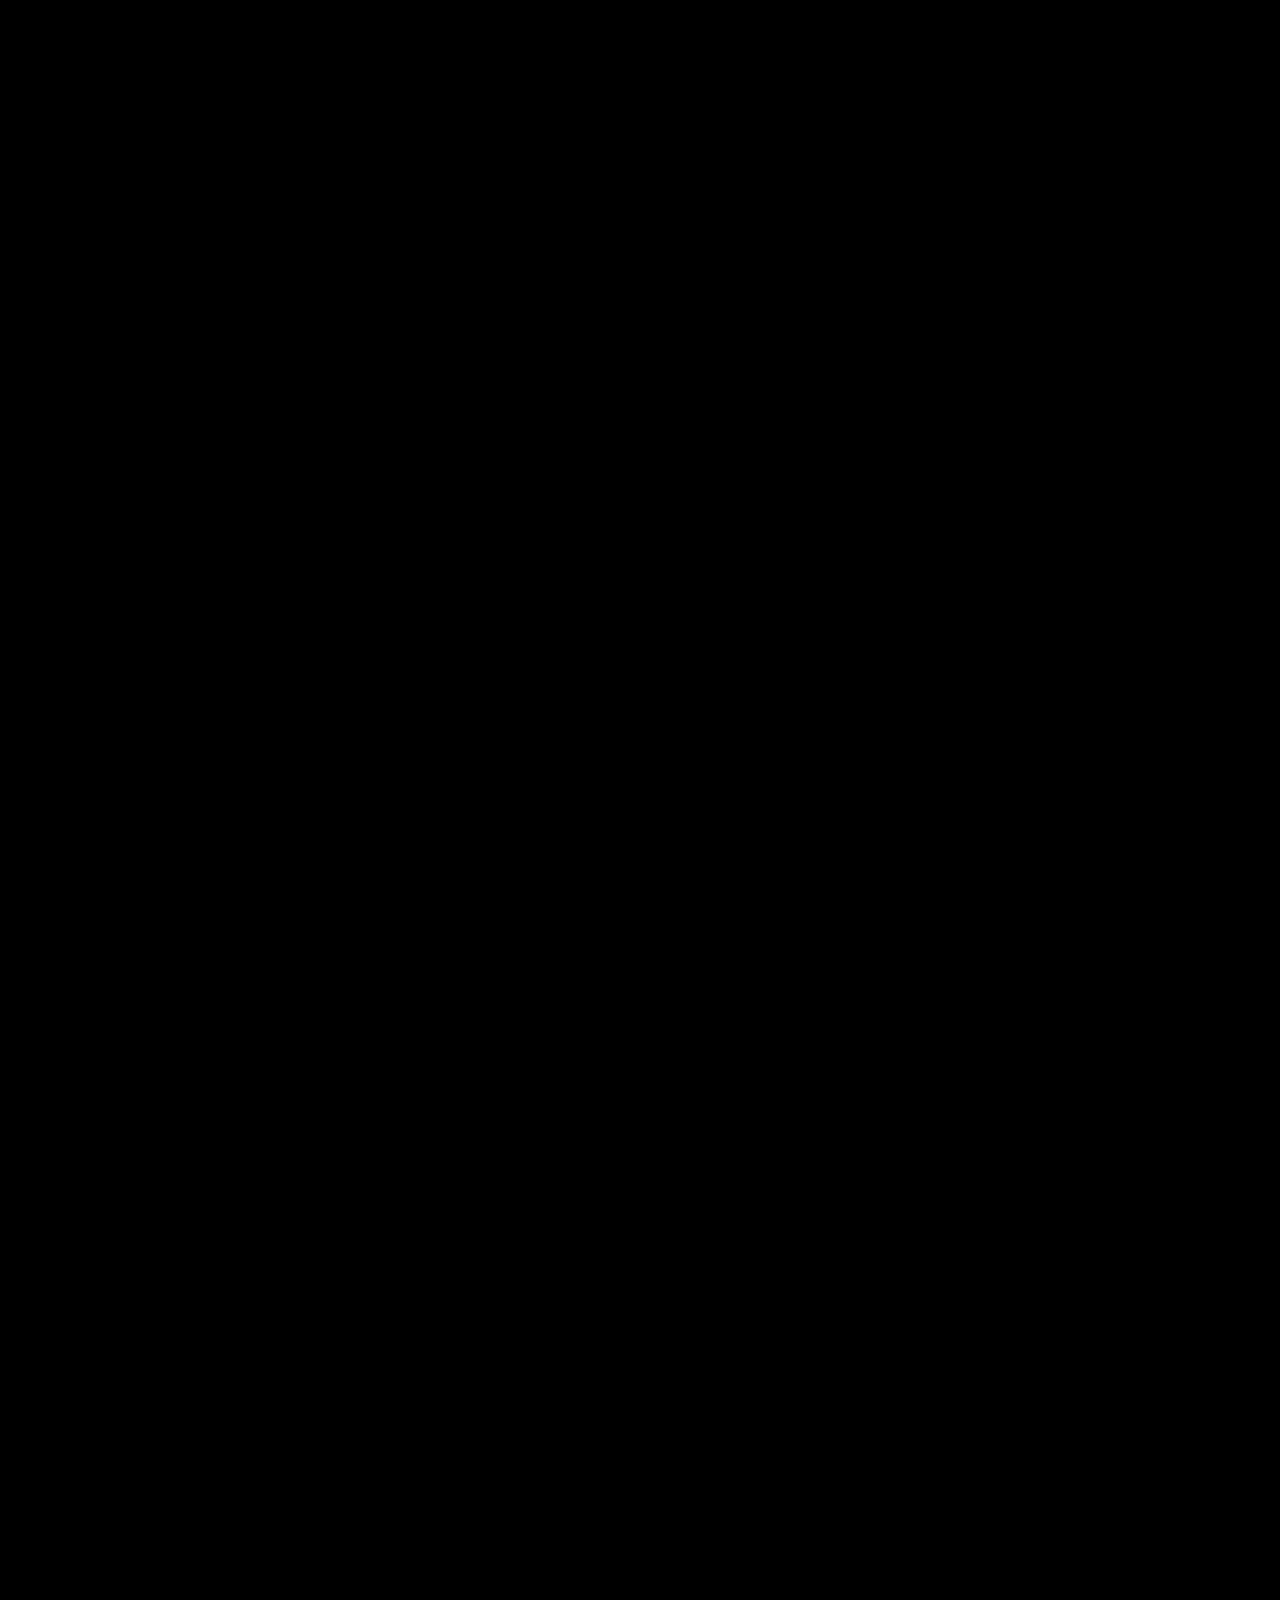
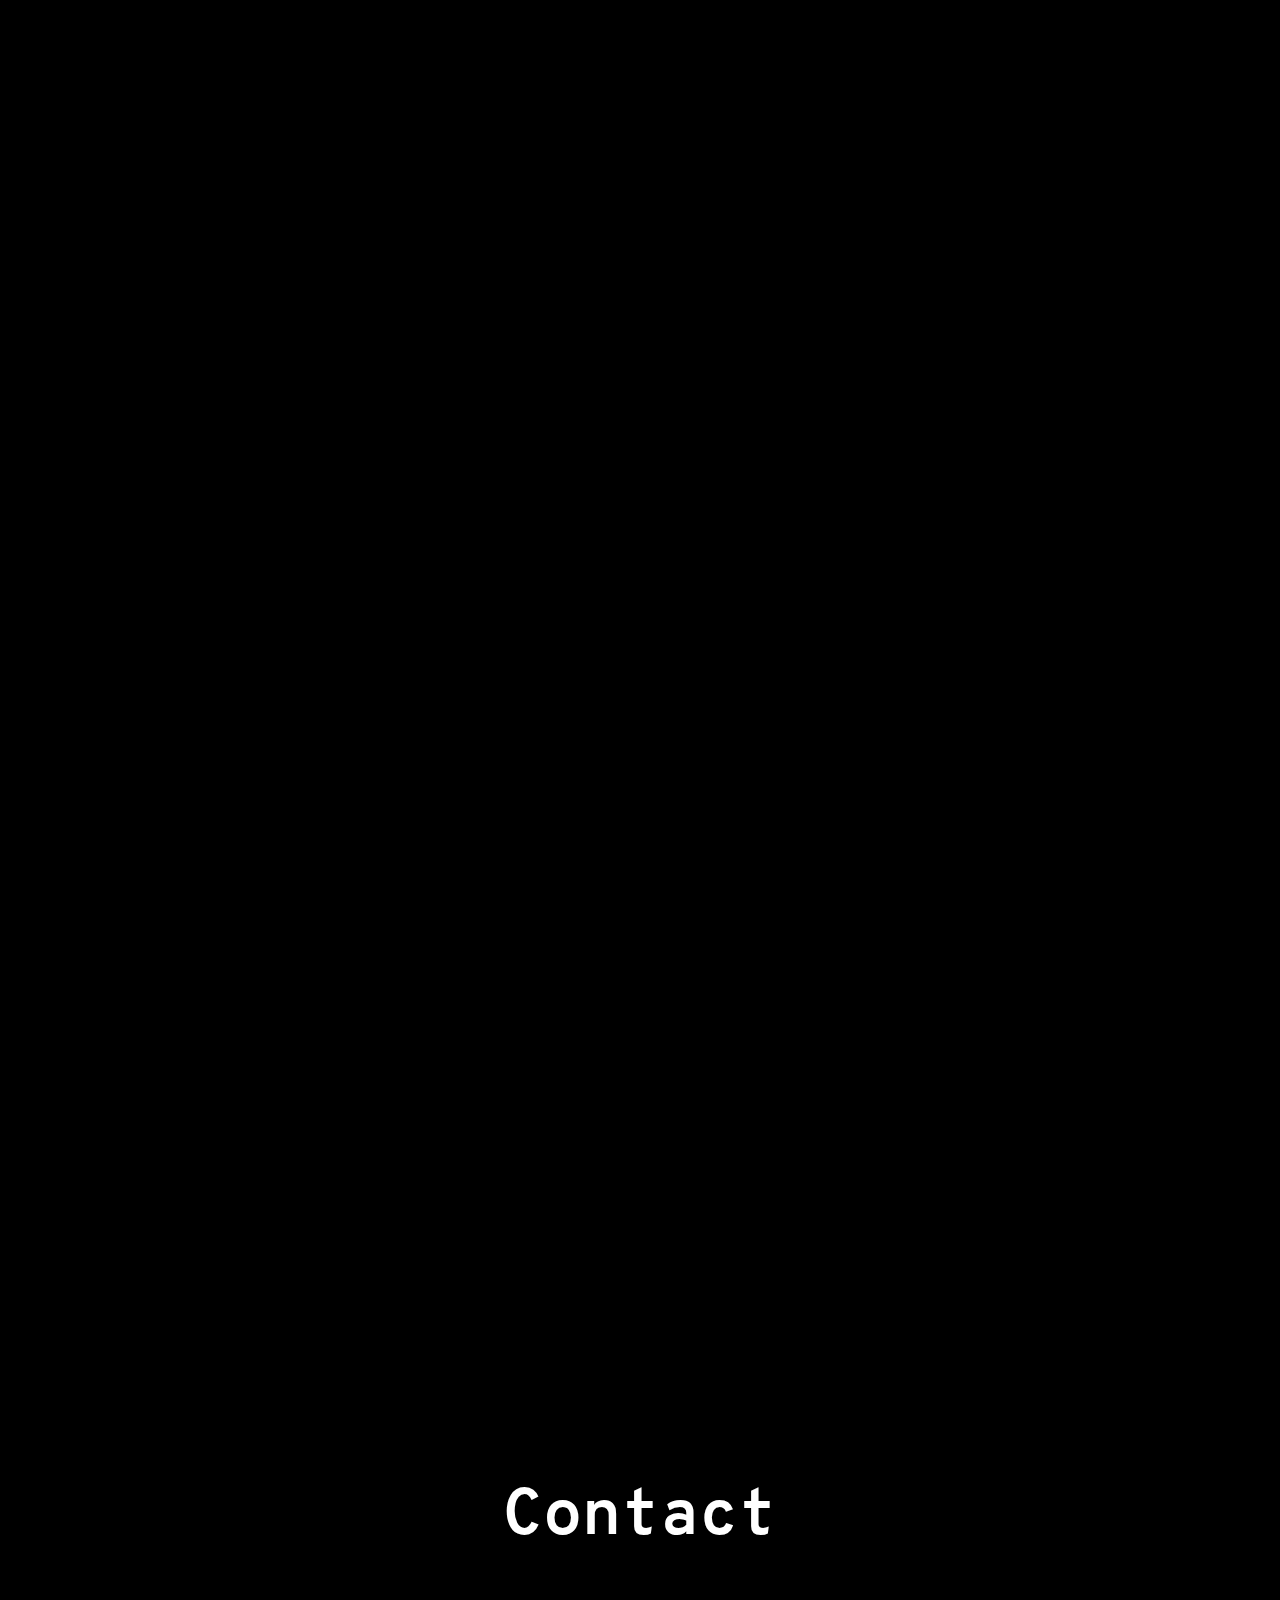
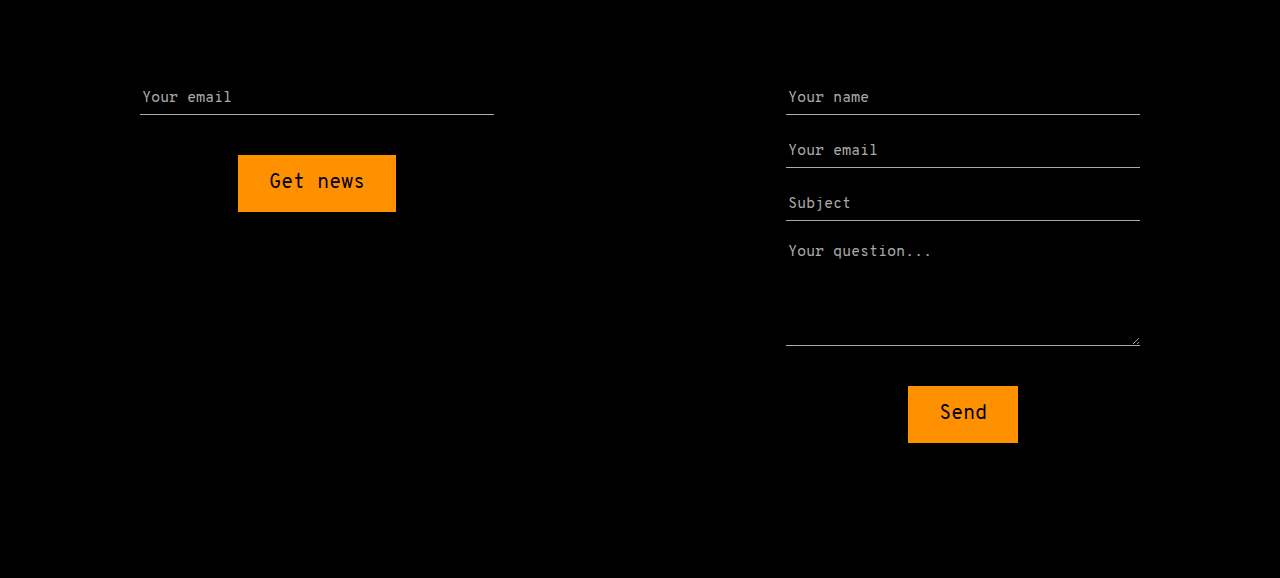
==== index.html @ 6a1fcbd5 "initial commit" ====
<!DOCTYPE html>
<html lang="en">
<head>
    <meta charset="UTF-8">
    <meta name="viewport" content="width=device-width, initial-scale=1.0">
    <title>NON_STOP</title>
    <link rel="stylesheet" href="./css/style.css">
    <link rel="stylesheet" href="./css/font.css">
    <link rel="stylesheet" href="./css/aos.css">
</head>
<body>
    <header id="home">
        <div class="video">
            <video src="./video_pozadi.mp4" autoplay muted></video>
            <div class="background">
                <div class="overlay">
                    <nav class="menu">
                        <a href="#home">NON_STOP</a>
                        <ul>
                            <li><a href="#about">About_it</a></li>
                            <li><a href="#preorder">Preorder</a></li>
                            <li><a href="#contact">Contact</a></li>
                        </ul>
                    </nav>
                    <div>
                        <h1 data-text="NON_STOP">NON_STOP</h1>
                        <h2>Do it <span class="orange">now</span>, sleep <span class="orange">tomorrow</span></h2>
                    </div>
                    <a href="#about" class="scroll"><img src="./img/left_thin_white.svg"></a>
                </div>
            </div>
        </div>
    </header>

    <main id="about">
        <section class="first">
            <h2 data-aos="fade-zoom-in" data-aos-duration="1000">About_the_coffee</h2>
            <div class="content">
                <img src="./img/coffee-bean.jpg" alt="Coffee beans" data-aos="fade-right" data-aos-duration="1000">
                <div class="text" data-aos="fade-left" data-aos-duration="1000">
                    <p>We are using new kind of tropical <span class="orange">coffee beans</span>. This type of beans is from an as yet <span class="orange">undiscovered rainforest</span>. We do not add <span class="orange">back chemistry</span> to them. This means that we only harvest and pack them.</p>
                </div>
            </div>
            <div class="content reverse">
                <img src="./img/coffee-cup.jpg" alt="Coffee beans" data-aos="fade-left" data-aos-duration="1000">
                <div class="text" data-aos="fade-right" data-aos-duration="1000">
                    <p>Thanks to its specific origin, the coffee has a <span class="orange">special taste</span>. The full <span class="orange">taste</span> and specific <span class="orange">aroma</span> of this coffee are <span class="orange">fully natural</span>. Right after the first tasting, you will feel like you are from <span class="orange">another world</span>. Not to mention the amazing smell...</p>
                </div>
            </div>
        </section>
        <section id="preorder">
            <h2 data-aos="fade-zoom-in" data-aos-duration="1000">Preorder</h2>
            <div class="content">
                <img src="./img/coffee-bean.jpg" alt="" data-aos="fade-right" data-aos-duration="1000">
                <div class="text" data-aos="fade-left" data-aos-duration="1000">
                    <p class="orange">Special offer</p>
                    <p>Preorder it now and get <span class="orange">free one</span></p>
                    <a href="./preorder.html">Buy_Now</a>
                </div>
            </div>
        </section>
    </main>

    <footer id="contact">
        <h2>Contact</h2>
        <div class="forms">
            <div class="subscribe">
                <input type="text" placeholder="Your email">
                <a href="./index.html">Get news</a>
            </div>
            <div class="form">
                <form>
                    <input type="text" placeholder="Your name">
                    <input type="text" placeholder="Your email">
                    <input type="text" placeholder="Subject">
                    <textarea placeholder="Your question..."></textarea>
                    <a href="./index.html">Send</a>
                </form>
            </div>
        </div>
    </footer>

    <script src="https://code.jquery.com/jquery-3.5.1.js" integrity="sha256-QWo7LDvxbWT2tbbQ97B53yJnYU3WhH/C8ycbRAkjPDc=" crossorigin="anonymous"></script>
    <script src="./app.js"></script>
    <script src="./aos.js"></script>
    <script type="text/javascript">
        AOS.init();
    </script>
</body>
</html>
---- css/style.css ----
html, body { margin: 0; padding: 0; scroll-behavior: smooth;}

body {
    background-color: black;
    font-family: "Overpass";
}

*:focus {
    outline: 0px;
    outline-offset: 0px;
}

body > div {
    display: none;
}

::-webkit-scrollbar {
    display: none;
}

::-moz-progress-bar {
    display: none;
}

.video, video {
    position: relative;
    width: 100%;
    height: 100vh;
    margin: 0;
    padding: 0;
}

video {
    width: 100vw;
    opacity: 1;
    animation: video .5s 30s forwards linear;
}

.background {
    position: absolute;
    top: 0;
    left: 0;
    width: 100%;
    height: 100vh;
    background-position: center;
    background-image: none;
    background-size: contain;
    overflow: hidden;
    animation: background .5s 29.5s forwards linear;
}

.overlay {
    width: 100%;
    height: 100%;
    content: "";
    position: absolute;
    top: 0;
    left: 0;
    background-color: #0000007b;
    display: flex;
    justify-content: center;
    align-items: center;
    opacity: 0;
    animation: overlay 1s linear forwards;
    z-index: 10;
}

.overlay div {
    display: flex;
    justify-content: center;
    align-items: center;
    flex-direction: column;
    height: 100%;
    overflow: hidden;
}

.overlay h1 {
    position: relative;
    margin: 0;
    color: white;
    letter-spacing: 20px;
    font-size: 7em;
    text-align: center;
    font-weight: 700;
    transform: translateX(-150%);
    animation: nadpis .5s 1s ease-in forwards;
}

.overlay h2 {
    position: relative;
    margin: 0;
    color: white;
    letter-spacing: 5px;
    font-size: 1.5em;
    text-align: center;
    font-weight: 400;
    transform: translateX(-150%);
    animation: nadpis .5s 6s ease-in forwards;
}


.overlay h1::after {
    content: "NON_STOP";
    position: absolute;
    bottom: -37%;
    left: 0%;
    height: 100%;
    width: 100%;
    line-height: 50px;
    overflow: hidden;
    color: transparent;
    -webkit-text-stroke-width: 1px;
    -webkit-text-stroke-color: white;
    opacity: 0;
    animation: stroke1 2.3s 1.8s ease-out forwards alternate 2;
}

.overlay h1::before {
    content: "NON_STOP";
    position: absolute;
    bottom: -49%;
    left: 0%;
    height: 100%;
    width: 100%;
    line-height: 5px;
    overflow: hidden;
    color: transparent;
    -webkit-text-stroke-width: 1px;
    -webkit-text-stroke-color: white;
    opacity: 0;
    animation: stroke2 2.3s 1.8s ease-out forwards alternate 2;
}

.scroll {
    position: absolute;
    left: 50%;
    bottom: 10%;
    opacity: 0;
    transform: translateX(-50%);
    animation: scroll .3s 3s ease-in forwards;
}

.scroll img {
    height: 50px;
    width: 50px;
    transform: rotate(-90deg);
    animation: scroll2 3s 3s ease-in-out infinite;
}

.menu {
    position: fixed;
    top: 0;
    left: 0;
    width: 100%;
    height: auto;
    display: flex;
    justify-content: space-between;
    align-items: center;
    background-color: #00000086;
    transform: translateY(-100%);
    animation: menu .3s 2s ease-in forwards;
}

.menu > a {
    color: white;
    text-decoration: none;
    padding: 40px 50px;
    margin-left: 100px;
}

.menu ul {
    display: flex;
    justify-content: space-between;
    align-items: center;
    margin: 0;
    padding: 0;
    margin-right: 100px;
}

.menu li {
    margin: 0;
    padding: 0;
    height: 100%;
    list-style: none;
}

.menu ul li a {
    color: white;
    text-decoration: none;
    padding: 45px 50px;
}

.menu a {
    font-size: 1.5em;
    position: relative;
    transition: .3s .2s;
    z-index: 2;
    font-weight: 300;
    -webkit-text-stroke-color: transparent;
    transform: scale(1);
}

.menu a::before {
    position: absolute;
    left: 0px;
    top: 50%;
    width: 0%;
    height: 2px;
    content: "";
    background-color: #ffffff;
    z-index: -1;
}

.menu a:hover {
    font-weight: 900;
    -webkit-text-stroke-color: black;
    -webkit-text-stroke-width: 1.2px;
}

.menu a:hover::before {
    animation: button .5s linear forwards;
}



/* Main */

section {
    max-width: 1500px;
    width: 100%;
    margin: auto;
    display: flex;
    justify-content: center;
    align-items: center;
    flex-direction: column;
}

section h2 {
    color: white;
    font-size: 4em;
    padding: 50px 0px;
    transition: .3s ease-out;
}

.content {
    width: 100%;
    display: flex;
    justify-content: center;
    align-items: center;
    flex-direction: row;
}

.reverse {
    flex-direction: row-reverse;
}

.content img {
    max-width: 750px;
    width: 100%;
}

.content .text {
    max-width: 750px;
    width: 100%;
    height: 100%;
    display: flex;
    justify-content: center;
    align-items: center;
    flex-direction: column;
}

.content .text p {
    color: white;
    font-size: 20px;
    font-weight: 300;
    line-height: 40px;
    max-width: 70%;
}

.orange {
    font-weight: 700;
    color: #ff9100;
}

#preorder .text > .orange {
    font-weight: 700;
    color: #ff9100;
    font-size: 50px;
    line-height: 10px;
}

.text a {
    padding: 15px 60px;
    background-color: #ff9100;
    color: black;
    text-decoration: none;
    font-size: 30px;
    border: 1px solid transparent;
    transition: .4s;
}

.text a:hover {
    background-color: transparent;
    color: white;
    border: 1px solid #ff9100;
}


/* Footer */

footer {
    display: flex;
    justify-content: center;
    align-items: center;
    flex-direction: column;
    padding-bottom: 15vh;
}

footer h2 {
    color: white;
    font-size: 4em;
    padding: 50px 0px;
    transition: .3s ease-out;
}

.forms {
    width: 1000px;
    display: flex;
    justify-content: space-between;
    align-items: flex-start;
    flex-direction: row;
}

.subscribe {
    display: flex;
    justify-content: center;
    align-items: center;
    flex-direction: column;
}

.form form {
    display: flex;
    justify-content: space-evenly;
    align-items: center;
    flex-direction: column;
}

.forms input, .forms textarea {
    width: 350px;
    height: 30px;
    border: none;
    background-color: transparent;
    color: white;
    font-family: "Overpass";
    margin: 0;
    margin-top: 20px;
    border-bottom: 1px solid #aaaaaa;
    font-size: 17px;
}

.forms input:focus {
    border-bottom: 1px solid white;
}

.forms textarea {
    height: 100px;
}

.forms input::placeholder, .forms textarea::placeholder {
    color: #aaaaaa;
    font-family: "Overpass";
    font-size: 15px;
}

.forms a {
    margin-top: 40px;
    padding: 15px 30px;
    background-color: #ff9100;
    color: black;
    text-decoration: none;
    font-size: 20px;
    border: 1px solid transparent;
    transition: .4s;
}

.forms a:hover {
    background-color: transparent;
    color: white;
    border: 1px solid #ff9100;
}


/* Preorder */

.preorder-site {
    overflow: auto;
    animation: none;
}

.preorder-site .overlay {
    animation: overlay .5s forwards;
}

.preorder-site .overlay h1::before, .preorder-site .overlay h1::after {
    display: none;
    animation: none;
}

.preorder-site .overlay h1 {
    animation: nadpis .5s ease-in forwards;
}


.preorder-site .overlay h2 {
    animation: nadpis .5s .5s ease-in forwards;
}

.preorder-site .menu {
    transform: translateY(0%);
    animation: none;
}

.preorder-site .scroll {
    display: none;
}

.preorder-site .background {
    position: relative;
    height: 40vh;
    animation: background .5s 0s forwards linear;
    background-position: center !important;
    background-repeat: no-repeat;
}

.buynow h3 {
    color: white;
    font-size: 1.5em;
    letter-spacing: 5px;
    margin: 0;
    padding: -10px 0px;
    transition: .3s ease-out;
}

.buynow .text {
    height: 600px;
}

.buynow .text img {
    width: 300px;
}

.buynow .text p {
    font-size: 18px;
    text-align: center;
    padding: 0;
    margin: 0;
}

.buynow .text:hover {
    background-color: #ffffff15;
}

.buynow .membership {
    display: flex;
    justify-content: center;
    align-items: center;
    flex-direction: row;
    width: 100%;
}

.text button {
    margin: 0px 30px;
    padding: 15px 60px;
    background-color: #ff9100;
    color: black;
    text-decoration: none;
    font-size: 30px;
    border: 1px solid transparent;
    transition: .4s;
    outline-width: 0px;
    outline-offset: 0px;
    cursor: pointer;
    font-family: "Overpass";
}

.text button:hover {
    background-color: black;
    color: white;
    border: 1px solid #ff9100;
}

.membership button {
    padding: 15px 20px;
    font-size: 20px;
    background-color: #ff9100;
    color: black;
    text-decoration: none;
    border: 1px solid transparent;
    transition: .4s;
}

.membership button:hover {
background-color: black;
color: white;
border: 1px solid #ff9100;
}



/* Alert */

.alert {
    position: fixed;
    top: 50%;
    left: 50%;
    transform: translate(-50%, -50%);
    width: 100%;
    height: 100vh;
    display: none;
    justify-content: center;
    align-items: center;
    background-color: #000000a1;
    z-index: 20;
}

.alert div {
    width: 1000px;
    height: 500px;
    display: flex;
    justify-content: center;
    align-items: center;
    flex-direction: column;
    background-color: black;
    border: 3px solid #ff9100;
    z-index: 30;
}

.alert h2 {
    color: white;
    font-size: 4em;
    padding: 50px 0px;
    padding-bottom: 0px;
}

.alert p {
    font-size: 2em;
}

.alert-on {
    display: flex;
}


/* Animace */

@keyframes overlay {
    from {
        opacity: 0;
    }
    to {
        opacity: 1;
    }
}

@keyframes nadpis {
    from {
        transform: translateX(-150%);
    }
    to {
        transform: translateX(-0%);
    }
}

@keyframes stroke1 {
    0% {
        bottom: -37%;
        opacity: 0;
    }
    12% {
        bottom: -75%;
        opacity: .4;
    }
    100% {
        bottom: -75%;
        opacity: .4;
    }
}

@keyframes stroke2 {
    0% {
        bottom: -49%;
        opacity: 0;
    }
    12% {
        bottom: -115%;
        opacity: .2;
    }
    100% {
        bottom: -115%;
        opacity: .2;
    }
}

@keyframes button {
    0% {
        width: 0%;
    }
    50% {
        top: 50%;
        transform: translateY(-0%);
        width: 100%;
        height: 2px;
    }
    100% {
        top: 50%;
        transform: translateY(-50%);
        width: 100%;
        height: 100%;
    }
}

@keyframes menu {
    from {
        transform: translateY(-100%);
        opacity: 0;
    }
    to {
        transform: translateY(-0%);
        opacity: 1;
    }
}

@keyframes scroll {
    from {
        bottom: 10%;
        opacity: 0;
    }
    50% {
        opacity: .2;
    }
    to {
        bottom: 5%;
        opacity: 1;
    }
}

@keyframes scroll2 {
    0% {
        opacity: .5;
    }
    50% {
        opacity: 1;
    }
    100% {
        opacity: .5;
    }
}

@keyframes background {
    0% {
        background-image: none;
    }
    100% {
        background-image: url(../img/background.jpg);
    }
}

@keyframes video {
    0% {
        opacity: 1;
    }
    100% {
        opacity: 0;
    }
}
---- css/font.css ----
@font-face {
    font-family: "Overpass";
    font-weight: 400;
    font-style: normal;
    src: url(../font/OverpassMono-Regular.ttf);
}

@font-face {
    font-family: "Overpass";
    font-weight: 300;
    font-style: normal;
    src: url(../font/OverpassMono-Light.ttf);
}

@font-face {
    font-family: "Overpass";
    font-weight: 700;
    font-style: normal;
    src: url(../font/OverpassMono-Bold.ttf);
}
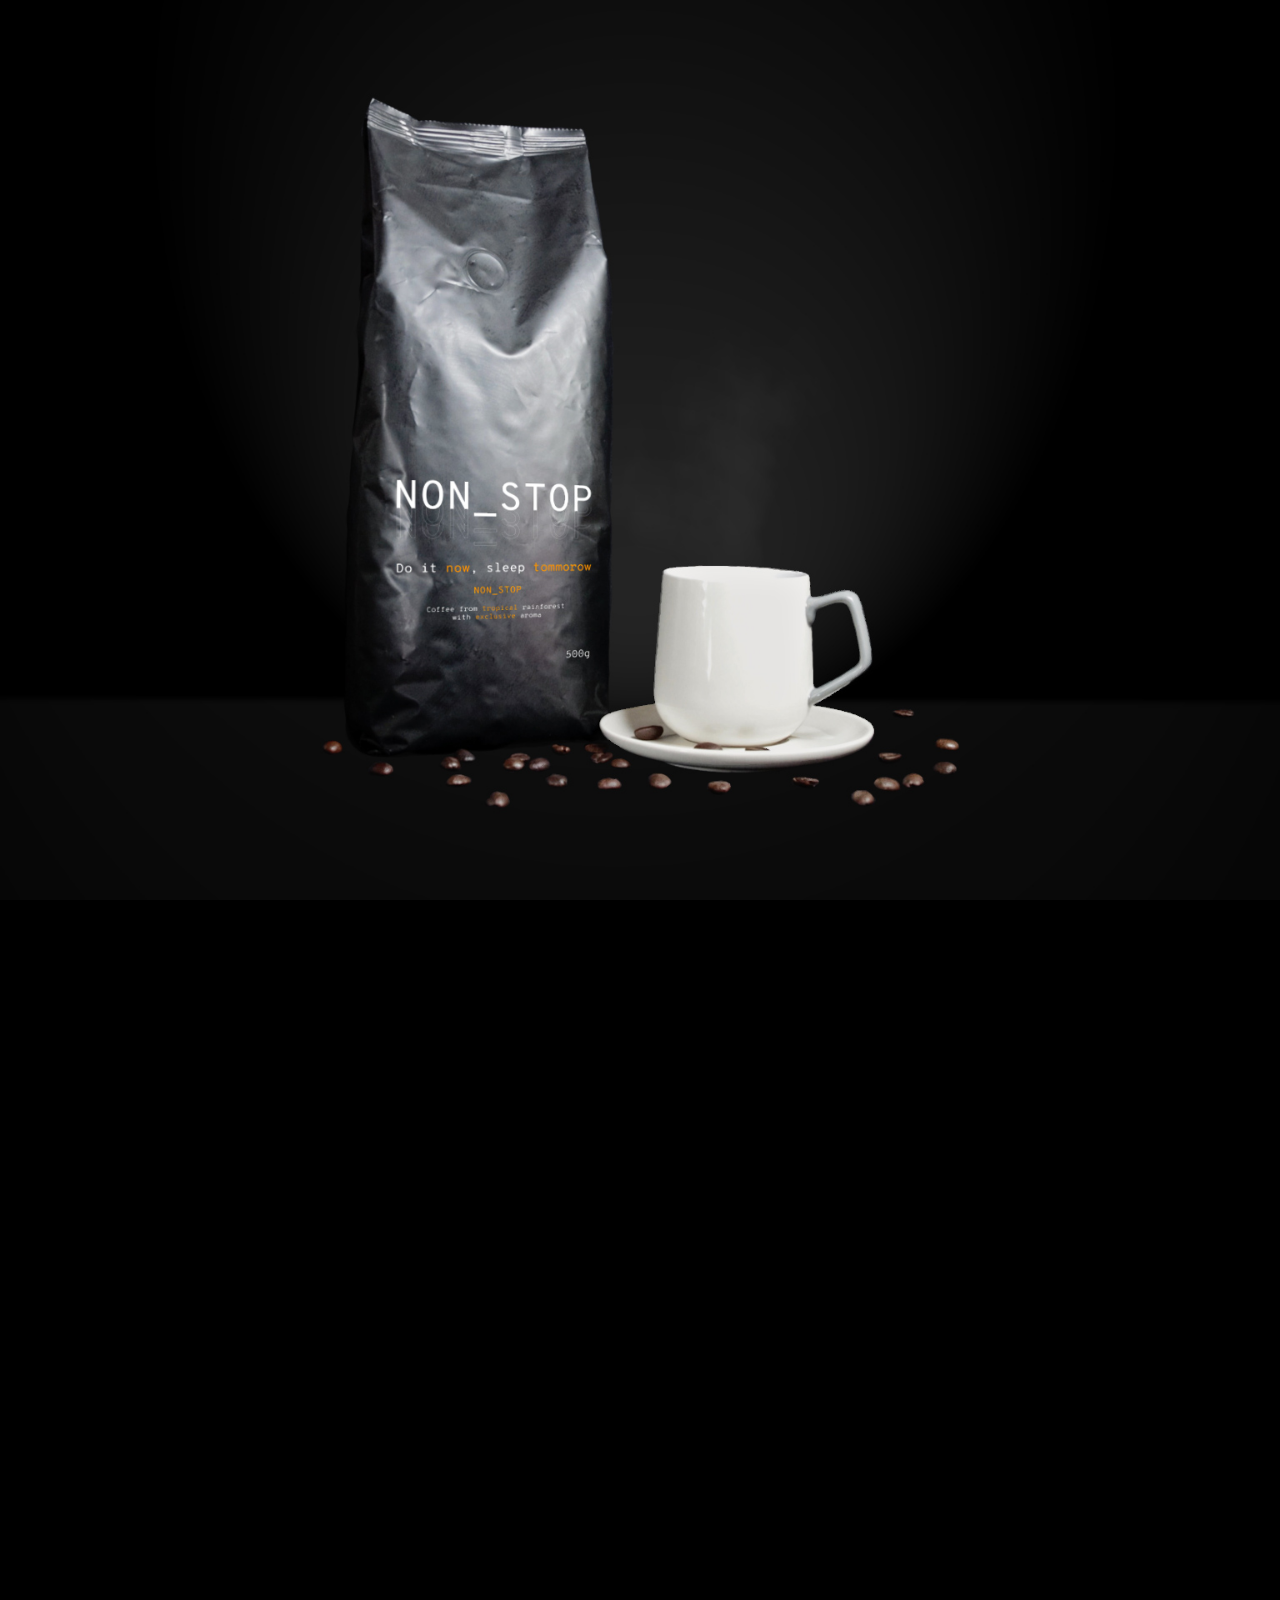
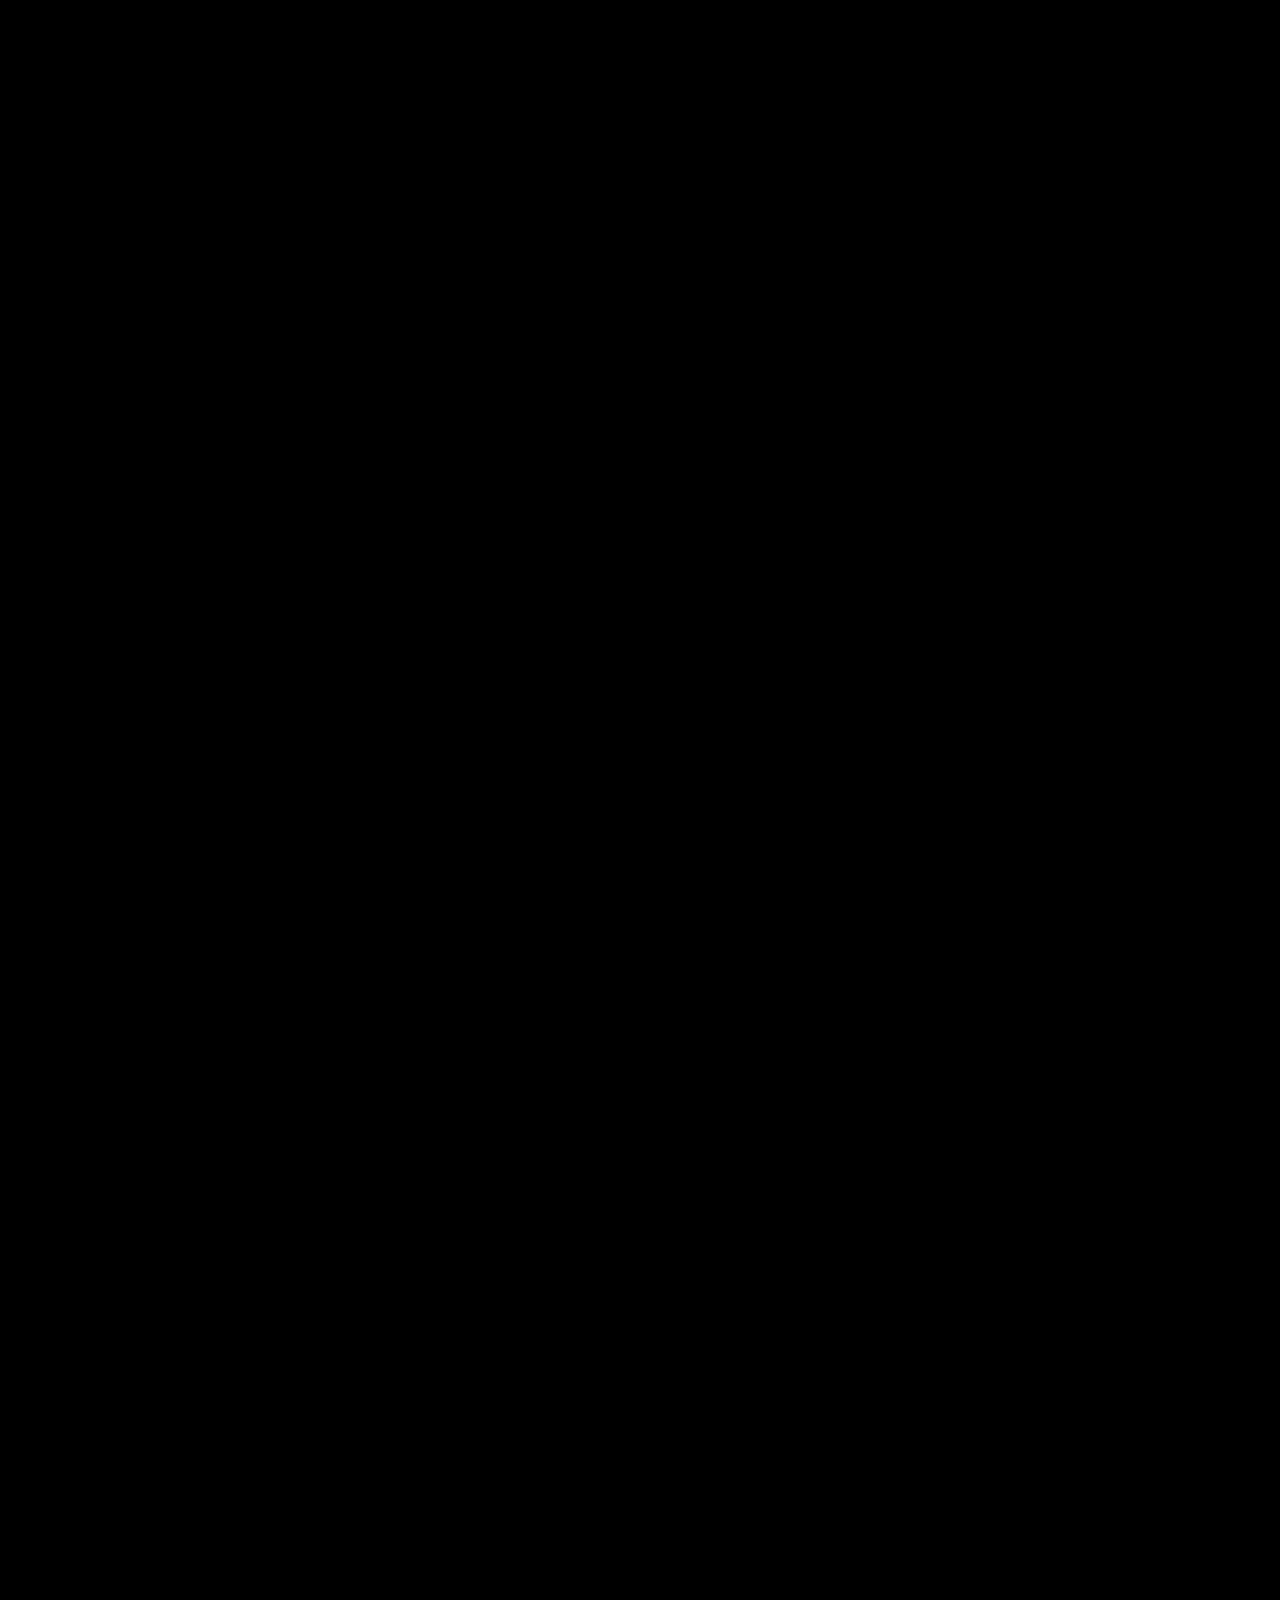
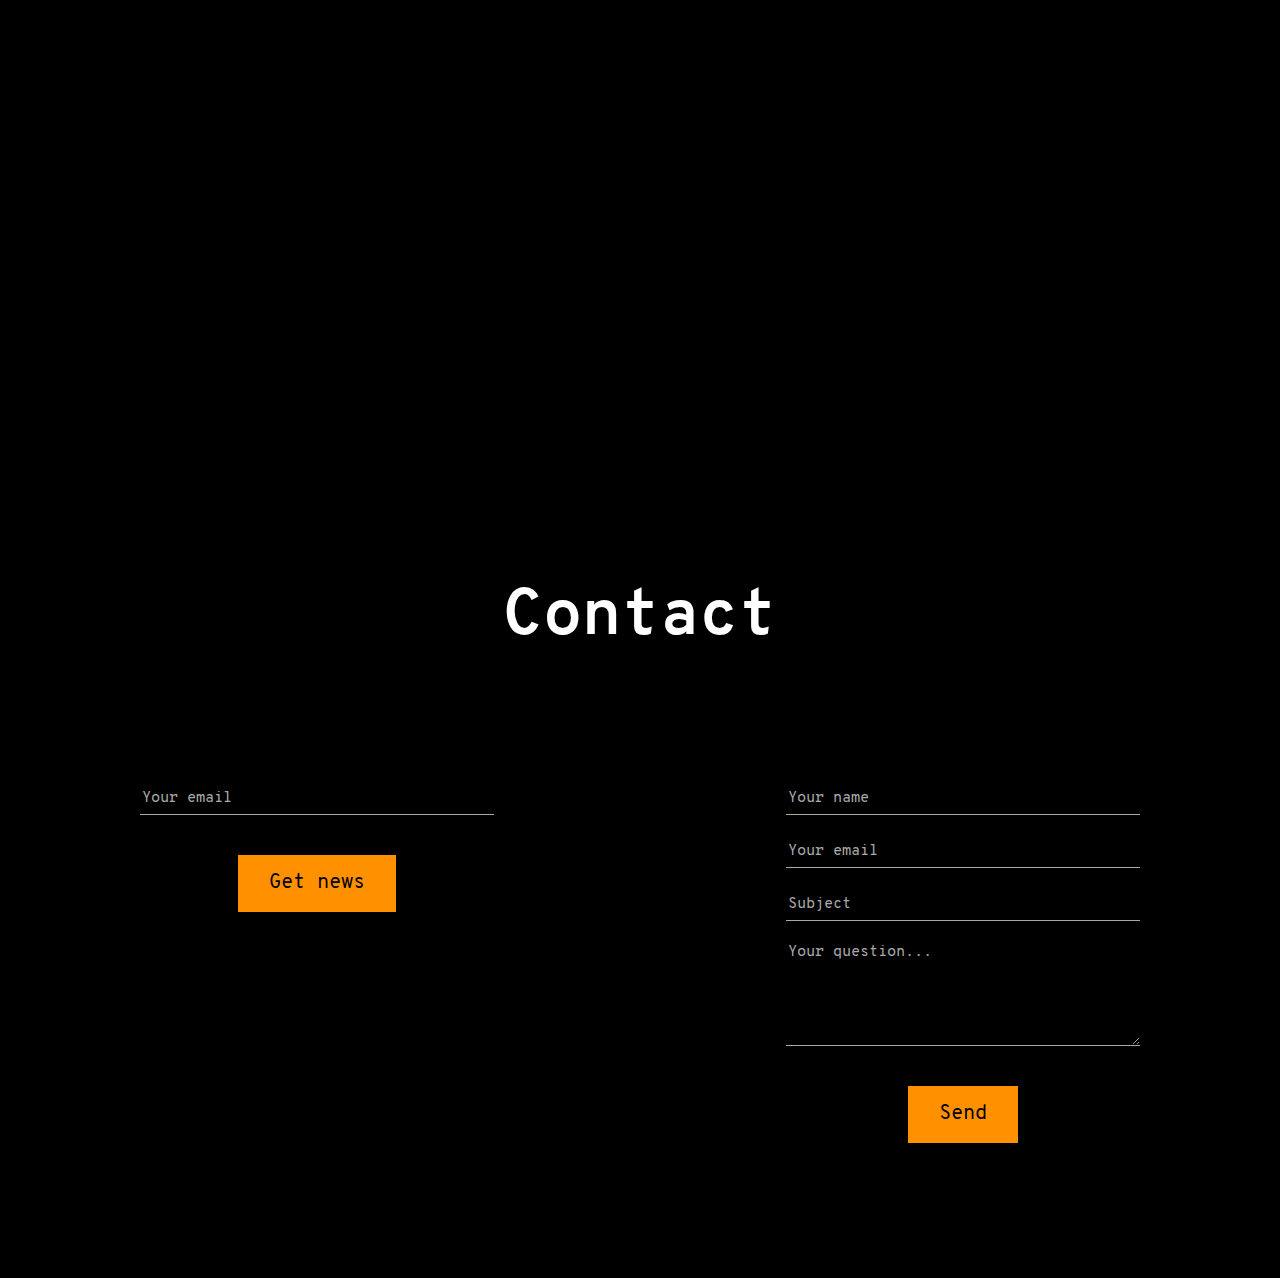
==== commit 5c1c7902: "new commit" ====
--- a/index.html
+++ b/index.html
@@ -10,8 +10,6 @@
 </head>
 <body>
     <header id="home">
-        <div class="video">
-            <video src="./video_pozadi.mp4" autoplay muted></video>
             <div class="background">
                 <div class="overlay">
                     <nav class="menu">
@@ -21,6 +19,11 @@
                             <li><a href="#preorder">Preorder</a></li>
                             <li><a href="#contact">Contact</a></li>
                         </ul>
+                        <div class="opener">
+                            <span></span>
+                            <span></span>
+                            <span></span>
+                        </div>
                     </nav>
                     <div>
                         <h1 data-text="NON_STOP">NON_STOP</h1>
@@ -29,10 +32,12 @@
                     <a href="#about" class="scroll"><img src="./img/left_thin_white.svg"></a>
                 </div>
             </div>
-        </div>
     </header>
 
     <main id="about">
+        <section class="video-main">
+            <iframe src="https://www.youtube.com/embed/IWZd8FN8UK4" frameborder="0" allow="accelerometer; clipboard-write; encrypted-media; gyroscope; picture-in-picture" allowfullscreen></iframe>
+        </section>
         <section class="first">
             <h2 data-aos="fade-zoom-in" data-aos-duration="1000">About_the_coffee</h2>
             <div class="content">
--- a/css/style.css
+++ b/css/style.css
@@ -22,31 +22,15 @@
     display: none;
 }
 
-.video, video {
-    position: relative;
-    width: 100%;
-    height: 100vh;
-    margin: 0;
-    padding: 0;
-}
-
-video {
-    width: 100vw;
-    opacity: 1;
-    animation: video .5s 30s forwards linear;
-}
-
 .background {
-    position: absolute;
-    top: 0;
-    left: 0;
     width: 100%;
     height: 100vh;
     background-position: center;
     background-image: none;
-    background-size: contain;
+    background-size: cover;
     overflow: hidden;
-    animation: background .5s 29.5s forwards linear;
+    background-image: url(../img/background.jpg);
+    background-repeat: no-repeat;
 }
 
 .overlay {
@@ -63,15 +47,6 @@
     opacity: 0;
     animation: overlay 1s linear forwards;
     z-index: 10;
-}
-
-.overlay div {
-    display: flex;
-    justify-content: center;
-    align-items: center;
-    flex-direction: column;
-    height: 100%;
-    overflow: hidden;
 }
 
 .overlay h1 {
@@ -235,6 +210,12 @@
     flex-direction: column;
 }
 
+.video-main iframe {
+    width: 100%;
+    height: 600px;
+    margin-top: 100px;
+}
+
 section h2 {
     color: white;
     font-size: 4em;
@@ -672,4 +653,454 @@
     100% {
         opacity: 0;
     }
+}
+
+
+
+@media only screen and (max-width: 1050px) {
+
+    .overlay h1 {
+        letter-spacing: 20px;
+        font-size: 5em;
+    }
+    
+    .overlay h2 {
+        letter-spacing: 5px;
+        font-size: 1.2em;
+    }
+    
+    .scroll img {
+        height: 40px;
+        width: 40px;
+    }    
+
+    .menu {
+        position: fixed;
+        width: 100vw;
+    }
+    
+    .menu > a {
+        padding: 30px 30px;
+        margin-left: 50px;
+    }
+    
+    .menu ul {
+        margin-right: 50px;
+    }
+        
+    .menu ul li a {
+        padding: 35px 30px;
+    }
+    
+    .menu a {
+        font-size: 1.2em;
+    }
+    
+    section {
+        max-width: 90%;
+        width: 100%;
+    }
+    
+    .video-main iframe {
+        width: 100%;
+        height: 500px;
+        margin-top: 100px;
+    }
+    
+    section h2 {
+        font-size: 2.5em;
+        padding: 20px 0px;
+    }
+        
+    .content img {
+        max-width: 50%;
+        width: 100%;
+    }
+    
+    .content .text {
+        max-width: 50%;
+        width: 100%;
+        height: 100%;
+    }
+    
+    .content .text p {
+        font-size: 15px;
+        line-height: 30px;
+        max-width: 80%;
+    }
+    
+    #preorder .text > .orange {
+        font-weight: 700;
+        color: #ff9100;
+        font-size: 30px;
+        line-height: 10px;
+    }
+    
+    .text a {
+        padding: 15px 40px;
+        font-size: 20px;
+    }    
+
+    
+    footer {
+        padding-bottom: 10vh;
+    }
+
+    footer h2 {
+        font-size: 2.5em;
+        padding: 30px 0px;
+    }
+
+    .forms {
+        width: 90%;
+        justify-content: space-around;
+    }
+
+    .form div {
+        width: 50%;
+    }
+
+    .forms input, .forms textarea {
+        width: 300px;
+        height: 30px;
+        margin-top: 20px;
+        font-size: 17px;
+    }
+
+    .forms textarea {
+        height: 100px;
+    }
+
+    .forms input::placeholder, .forms textarea::placeholder {
+        font-size: 15px;
+    }
+
+    .forms a {
+        margin-top: 40px;
+        padding: 10px 20px;
+        font-size: 18px;
+        border: 1px solid transparent;
+    }
+
+}
+
+
+@media only screen and (max-width: 770px) {
+
+    .overlay h1 {
+        letter-spacing: 30px;
+        font-size: 4em;
+    }
+    
+    .overlay h2 {
+        letter-spacing: 5px;
+        font-size: 1.2em;
+    }
+    
+    .scroll img {
+        height: 40px;
+        width: 40px;
+    }    
+
+    .menu {
+        position: fixed;
+        top: -35%;
+        width: 100vw;
+        height: 40%;
+        display: flex;
+        justify-content: center;
+        align-items: center;
+        flex-direction: column;
+        transition: .3s;
+    }
+
+    .open {
+        top: 0%;
+        transition: .3s;
+    }
+        
+    .menu ul {
+        margin-right: 0px;
+        display: flex;
+        justify-content: space-between;
+        align-items: center;
+        flex-direction: column;
+    }
+        
+    .menu ul li a {
+        font-size: 1.5em;
+        margin: 0;
+        padding: 10px 10px;
+    }
+
+    .menu li, .menu > a {
+        margin-bottom: 15px;
+    }
+    
+    .menu a {
+        font-size: 1.5em;
+        margin: 0;
+        padding: 10px 10px;
+        margin-top: 20px;
+    }
+
+    .opener {
+        position: relative;
+        margin-top: 80px;
+        display: flex;
+        justify-content: space-between;
+        align-items: center;
+        flex-direction: column;
+        width: 20vw;
+        height: 15px;
+    }
+
+    .opener span {
+        display: block;
+        width: 100%;
+        height: 2px;
+        background-color: #fff;
+        content: "";
+    }
+    
+    section {
+        max-width: 100%;
+        width: 100%;
+    }
+    
+    .video-main iframe {
+        width: 100%;
+        height: 500px;
+        margin-top: 100px;
+    }
+    
+    section h2 {
+        font-size: 2em;
+        padding: 20px 0px;
+    }
+        
+    .content img {
+        max-width: 50%;
+        width: 100%;
+    }
+    
+    .content .text {
+        max-width: 50%;
+        width: 90%;
+        height: 100%;
+    }
+    
+    .content .text p {
+        font-size: 15px;
+        line-height: 22.5px;
+        max-width: 80%;
+    }
+    
+    #preorder .text > .orange {
+        font-weight: 700;
+        color: #ff9100;
+        font-size: 30px;
+        line-height: 10px;
+    }
+    
+    .text a {
+        padding: 15px 40px;
+        font-size: 20px;
+    }    
+
+    
+    footer {
+        padding-bottom: 10vh;
+    }
+
+    footer h2 {
+        font-size: 2em;
+        padding: 30px 0px;
+    }
+
+    .forms {
+        width: 90%;
+        justify-content: center;
+        align-items: center;
+        flex-direction: column;
+    }
+
+    .forms div {
+        margin-bottom: 100px;
+    }
+
+    .forms input, .forms textarea {
+        width: 400px;
+        height: 30px;
+        margin-top: 20px;
+        font-size: 17px;
+    }
+
+    .forms textarea {
+        height: 100px;
+    }
+
+    .forms input::placeholder, .forms textarea::placeholder {
+        font-size: 15px;
+    }
+
+    .forms a {
+        margin-top: 40px;
+        padding: 10px 20px;
+        font-size: 18px;
+        border: 1px solid transparent;
+    }
+
+}
+
+@media only screen and (max-width: 500px) {
+
+    .overlay h1 {
+        letter-spacing: 20px;
+        font-size: 2.5em;
+    }
+    
+    .overlay h2 {
+        letter-spacing: 5px;
+        font-size: 0.9em;
+    }
+    
+    .scroll img {
+        height: 40px;
+        width: 40px;
+    }    
+
+    .menu {
+        position: fixed;
+        width: 100vw;
+        display: flex;
+        justify-content: center;
+        align-items: center;
+        flex-direction: column;
+    }
+        
+    .menu ul {
+        margin-right: 0px;
+        display: flex;
+        justify-content: space-between;
+        align-items: center;
+        flex-direction: column;
+    }
+        
+    .menu ul li a {
+        font-size: 1.5em;
+        margin: 0;
+        padding: 10px 10px;
+    }
+
+    .menu li, .menu > a {
+        margin-bottom: 15px;
+    }
+    
+    .menu a {
+        font-size: 1.5em;
+        margin: 0;
+        padding: 10px 10px;
+        margin-top: 20px;
+    }
+    
+    section {
+        max-width: 100%;
+        width: 100%;
+    }
+    
+    .video-main iframe {
+        width: 100%;
+        height: 500px;
+        margin-top: 100px;
+    }
+    
+    section h2 {
+        font-size: 2em;
+        padding: 20px 0px;
+    }
+
+    .content {
+        flex-direction: column;
+    }
+        
+    .content img {
+        max-width: 90%;
+        width: 100%;
+    }
+    
+    .content .text {
+        max-width: 90%;
+        width: 90%;
+        height: 100%;
+        text-align: justify;
+    }
+    
+    .content .text p {
+        font-size: 15px;
+        line-height: 22.5px;
+        max-width: 80%;
+    }
+
+    #preorder img {
+        display: none;
+    }
+    
+    #preorder .text > .orange {
+        font-weight: 700;
+        color: #ff9100;
+        font-size: 30px;
+        line-height: 10px;
+    }
+    
+    .text a {
+        padding: 15px 40px;
+        font-size: 20px;
+    }    
+
+    
+    footer {
+        margin-top: 10vh;
+        padding-bottom: 10vh;
+    }
+
+    footer h2 {
+        font-size: 2em;
+        padding: 30px 0px;
+    }
+
+    .forms {
+        width: 90%;
+        justify-content: center;
+        align-items: center;
+        flex-direction: column;
+    }
+
+    .forms div {
+        margin-bottom: 100px;
+        width: 90%;
+    }
+
+    .forms input, .forms textarea {
+        width: 100%;
+        height: 30px;
+        margin-top: 20px;
+        font-size: 17px;
+    }
+
+    .forms textarea {
+        height: 100px;
+    }
+
+    .forms input::placeholder, .forms textarea::placeholder {
+        font-size: 15px;
+    }
+
+    .forms a {
+        margin-top: 40px;
+        padding: 10px 20px;
+        font-size: 18px;
+        border: 1px solid transparent;
+    }
+
 }